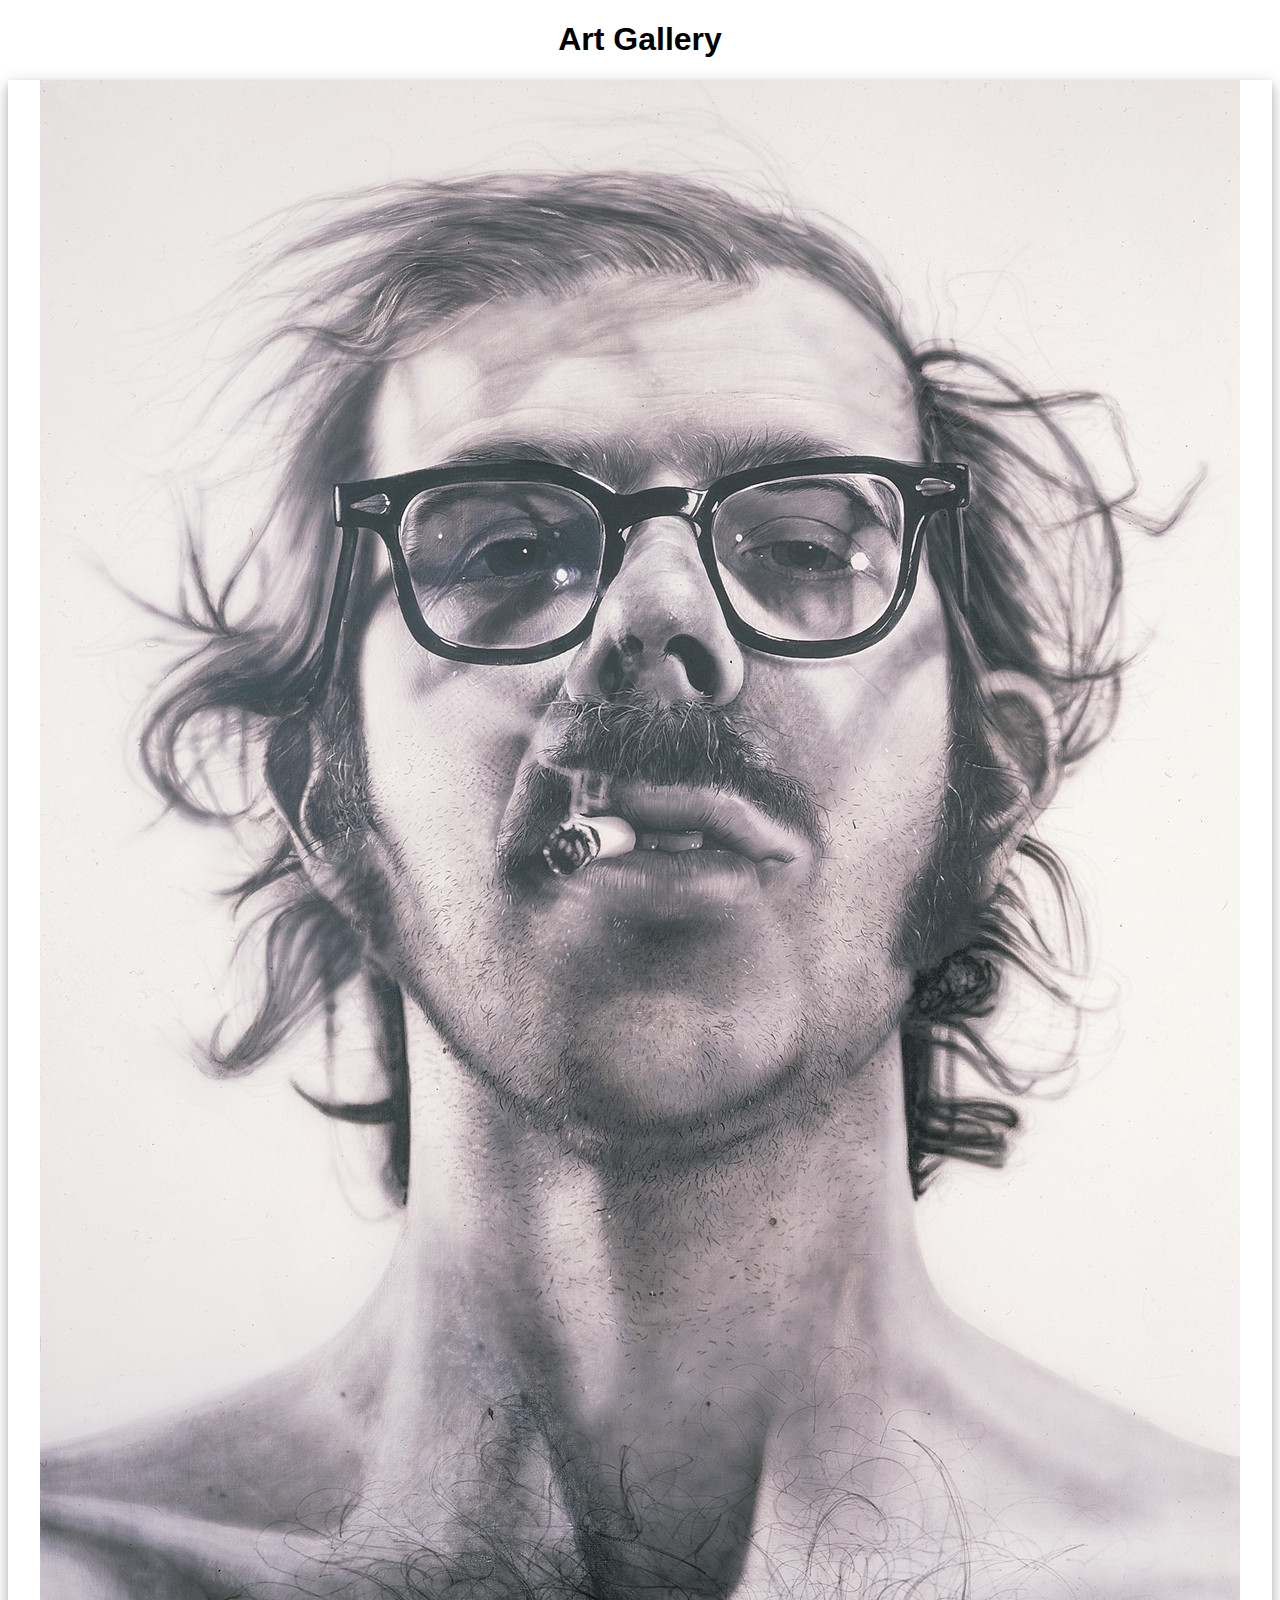
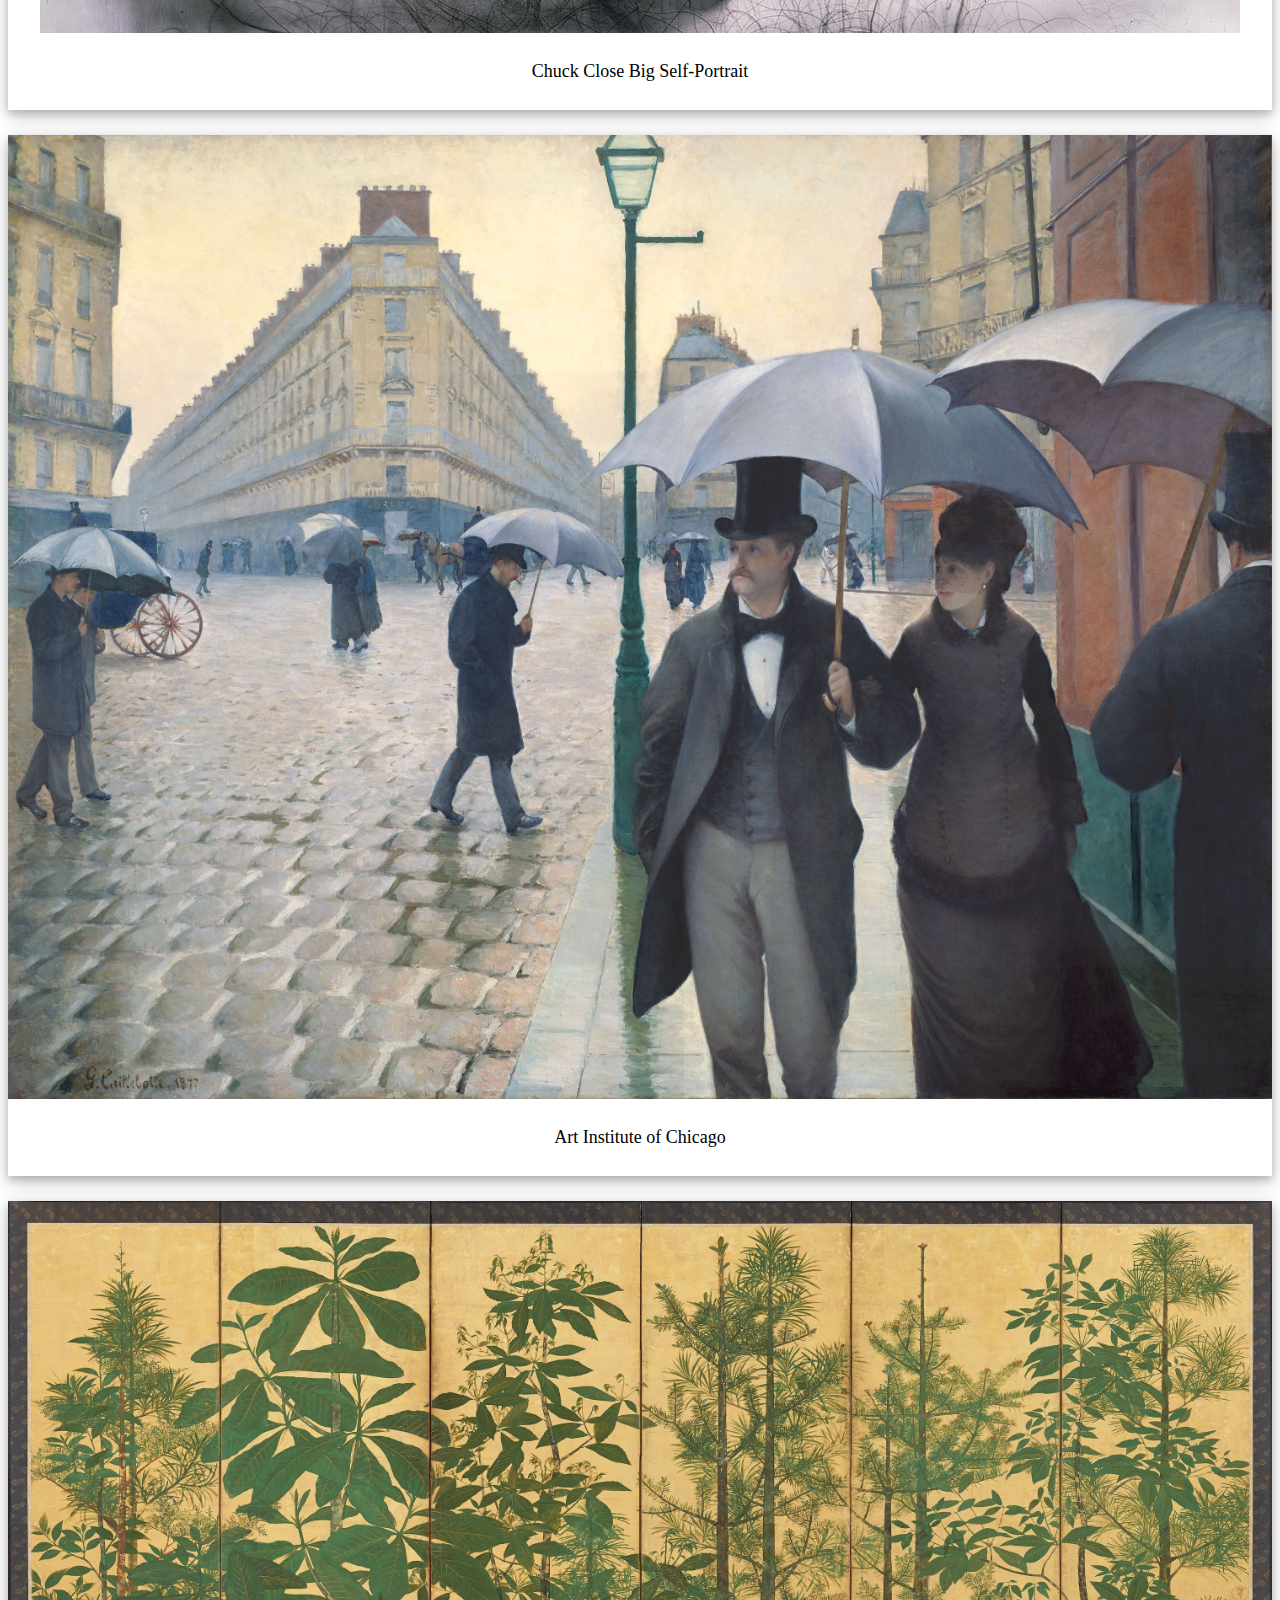
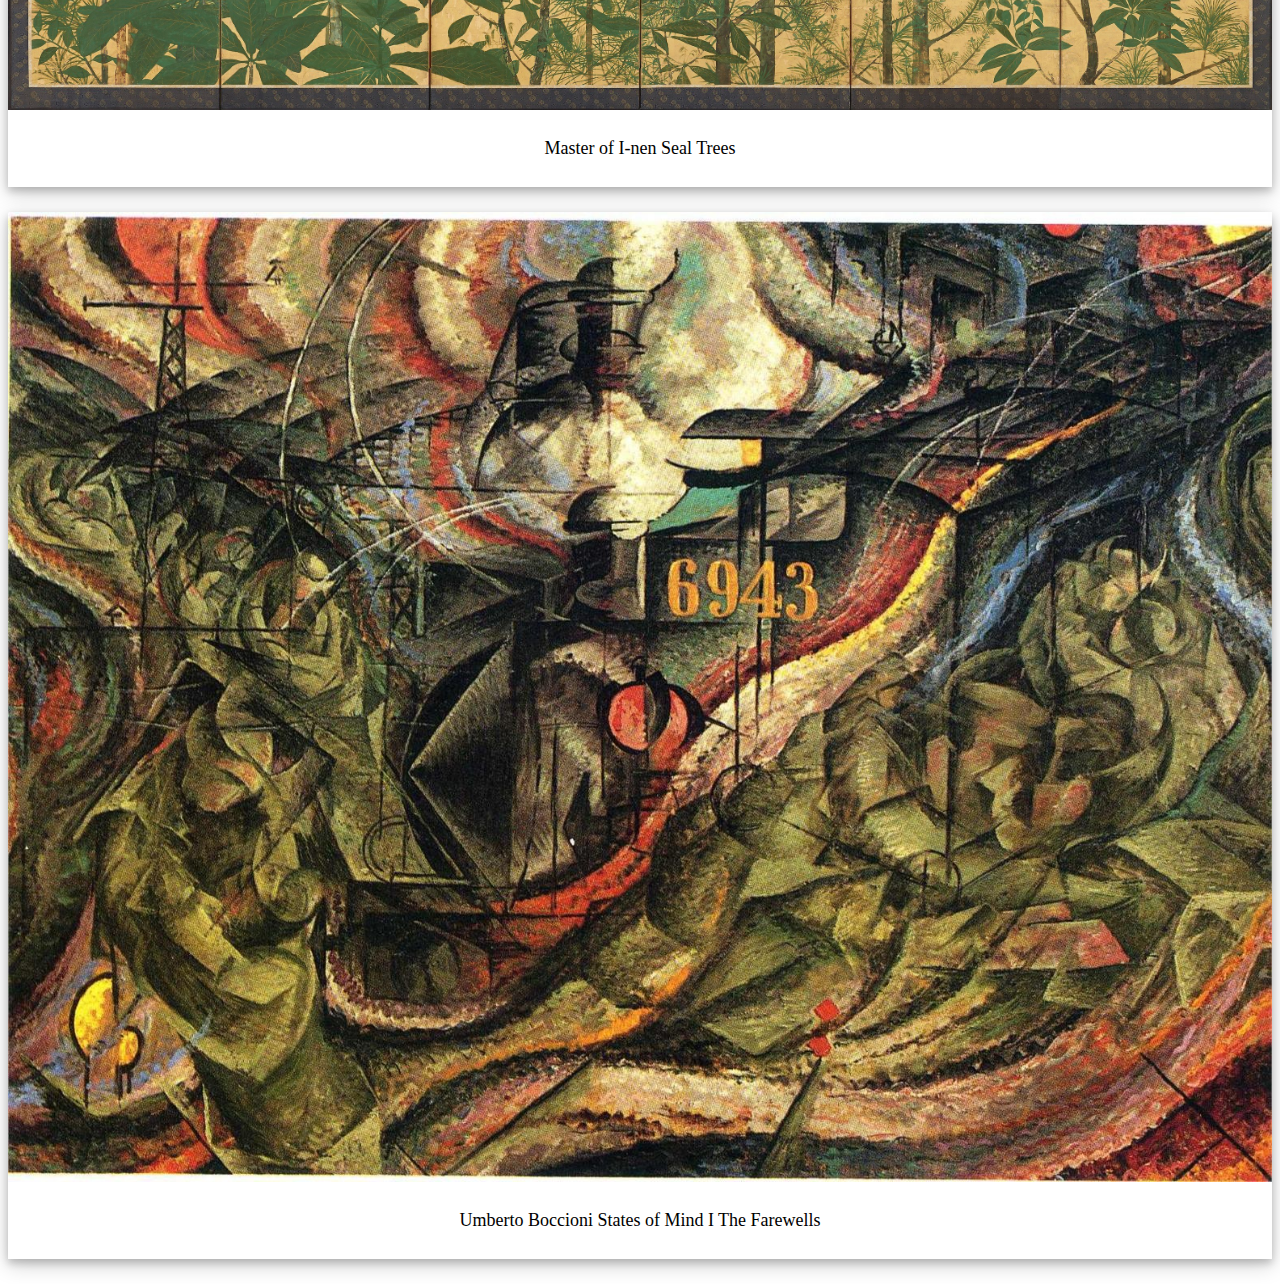
==== index.html @ f413c484 "refactor" ====
<!DOCTYPE html>
<html>
<meta name="viewport" content="width=device-width,initial-scale=1">
<head>
    <link rel="stylesheet" type="text/css" href="output.css">
    <link rel="stylesheet" href="https://stackpath.bootstrapcdn.com/bootstrap/4.1.1/css/bootstrap.min.css"
        integrity="sha384-WskhaSGFgHYWDcbwN70/dfYBj47jz9qbsMId/iRN3ewGhXQFZCSftd1LZCfmhktB" crossorigin="anonymous">
    <title>Main</title>
</head>

<body>
    <div class="container">
        <h1> Art Gallery</h1>
        <div class="row">
            <div class="col-lg-3 mx-auto col-md-6 col-sm-12">
                <div class="painting">
                    <a href="page1.html">
                        <img src="Photos/Chuck Close Big Self-Portrait.jpg">
                    </a>

                    <div class="description">
                        <p>
                            Chuck Close Big Self-Portrait
                        </p>
                    </div>
                </div>
            </div>
            <div class="col-lg-3 mx-auto col-md-6 col-sm-12">
                <div class="painting">
                    <a href="page2.html">
                        <img src="Photos/Art Institute of Chicago.jpg" alt="Art Institute of Chicago">
                    </a>

                    <div class="description">
                        <p>Art Institute of Chicago</p>
                    </div>
                </div>
            </div>
            <div class="col-lg-3 mx-auto col-md-6 col-sm-12">
                <div class="painting">
                    <a href="page3.html">
                        <img src="Photos/Master of I-nen Seal Trees.jpg" alt="Master of I-nen Seal Trees">
                    </a>

                    <div class="description">
                        <p>Master of I-nen Seal Trees</p>
                    </div>
                </div>
            </div>
            <div class="col-lg-3 mx-auto col-md-6 col-sm-12">
                <div class="painting">
                    <a href="page4.html">
                        <img src="Photos/Umberto Boccioni States of Mind I_ The Farewells.jpg"
                            alt="Umberto Boccioni States of Mind I_ The Farewells">
                    </a>

                    <div class="description">
                        <p>Umberto Boccioni States of Mind I The Farewells</p>
                    </div>
                </div>

            </div>
        </div>
    </div>




   
</body>

</html>
---- output.css ----
.painting, img {
  margin-left: auto;
  margin-right: auto;
}

.painting {
  margin-top: auto;
  margin-bottom: auto;
}

h1 {
  text-align: center;
  font-family: Impact, Charcoal, sans-serif;
}

img {
  max-width: 100%;
  max-height: 100%;
  display: block;
}

.painting {
  /* width: 60%; */
  background-color: white;
  box-shadow: 0 4px 8px 0 rgba(0, 0, 0, 0.2), 0 6px 20px 0 rgba(0, 0, 0, 0.19);
  margin-bottom: 25px;
}

.description {
  text-align: center;
  padding: 10px 20px;
}

.description p {
  font-weight: 500;
  font-style: normal;
  font-size: large;
}

div a:link {
  color: black;
}

/*# sourceMappingURL=output.css.map */
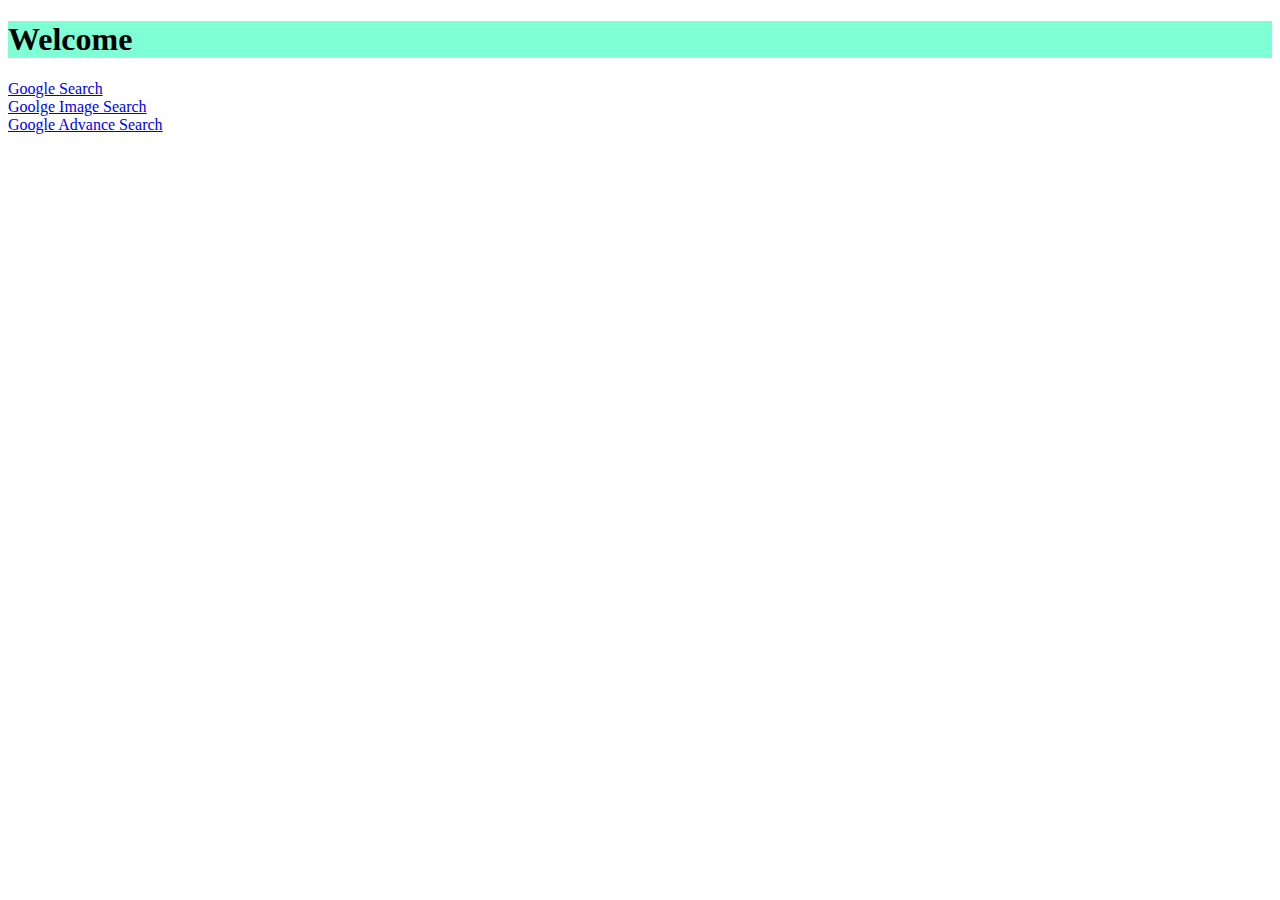
==== commit c33e7d0e: "push project 0" ====
--- a/index.html
+++ b/index.html
@@ -1,72 +1,30 @@
 <!DOCTYPE html>
-<html>
-<meta name="viewport" content="width=device-width,initial-scale=1">
-<head>
-    <link rel="stylesheet" type="text/css" href="output.css">
-    <link rel="stylesheet" href="https://stackpath.bootstrapcdn.com/bootstrap/4.1.1/css/bootstrap.min.css"
-        integrity="sha384-WskhaSGFgHYWDcbwN70/dfYBj47jz9qbsMId/iRN3ewGhXQFZCSftd1LZCfmhktB" crossorigin="anonymous">
-    <title>Main</title>
-</head>
-
-<body>
-    <div class="container">
-        <h1> Art Gallery</h1>
-        <div class="row">
-            <div class="col-lg-3 mx-auto col-md-6 col-sm-12">
-                <div class="painting">
-                    <a href="page1.html">
-                        <img src="Photos/Chuck Close Big Self-Portrait.jpg">
-                    </a>
-
-                    <div class="description">
-                        <p>
-                            Chuck Close Big Self-Portrait
-                        </p>
-                    </div>
+<html lang="en">
+    <head>
+        <meta name="viewport" content="width=device-width, initial-scale=1, shrink-to-fit=no">
+        <link rel="stylesheet" href="https://cdn.jsdelivr.net/npm/bootstrap@4.5.3/dist/css/bootstrap.min.css" integrity="sha384-TX8t27EcRE3e/ihU7zmQxVncDAy5uIKz4rEkgIXeMed4M0jlfIDPvg6uqKI2xXr2" crossorigin="anonymous">
+        <title>Search</title>
+    </head>
+    <body>
+        <div class = "container">
+            <div class = "row">
+                <div class = "col-12 text-center" style="background-color: aquamarine;">
+                    <h1>Welcome</h1>
                 </div>
             </div>
-            <div class="col-lg-3 mx-auto col-md-6 col-sm-12">
-                <div class="painting">
-                    <a href="page2.html">
-                        <img src="Photos/Art Institute of Chicago.jpg" alt="Art Institute of Chicago">
-                    </a>
-
-                    <div class="description">
-                        <p>Art Institute of Chicago</p>
-                    </div>
+            <!-- here is a header -->
+            <div class = "row mt-3">
+                <div class = "col-md-4 col-12 text-center">
+                     <a href = "/resources/templates/googleSearch.html">Google Search</a>
                 </div>
-            </div>
-            <div class="col-lg-3 mx-auto col-md-6 col-sm-12">
-                <div class="painting">
-                    <a href="page3.html">
-                        <img src="Photos/Master of I-nen Seal Trees.jpg" alt="Master of I-nen Seal Trees">
-                    </a>
-
-                    <div class="description">
-                        <p>Master of I-nen Seal Trees</p>
-                    </div>
+                <div class = "col-md-4 col-12 text-center">
+                   <a href="/resources/templates/googleImageSearch.html">Goolge Image Search</a>
                 </div>
-            </div>
-            <div class="col-lg-3 mx-auto col-md-6 col-sm-12">
-                <div class="painting">
-                    <a href="page4.html">
-                        <img src="Photos/Umberto Boccioni States of Mind I_ The Farewells.jpg"
-                            alt="Umberto Boccioni States of Mind I_ The Farewells">
-                    </a>
-
-                    <div class="description">
-                        <p>Umberto Boccioni States of Mind I The Farewells</p>
-                    </div>
+                <div class = "col-md-4 col-12 text-center">
+                    <a href= "/resources/templates/googleAdvanceSearch.html">Google Advance Search</a>
                 </div>
 
             </div>
         </div>
-    </div>
-
-
-
-
-   
-</body>
-
-</html>+    </body>
+</html>
